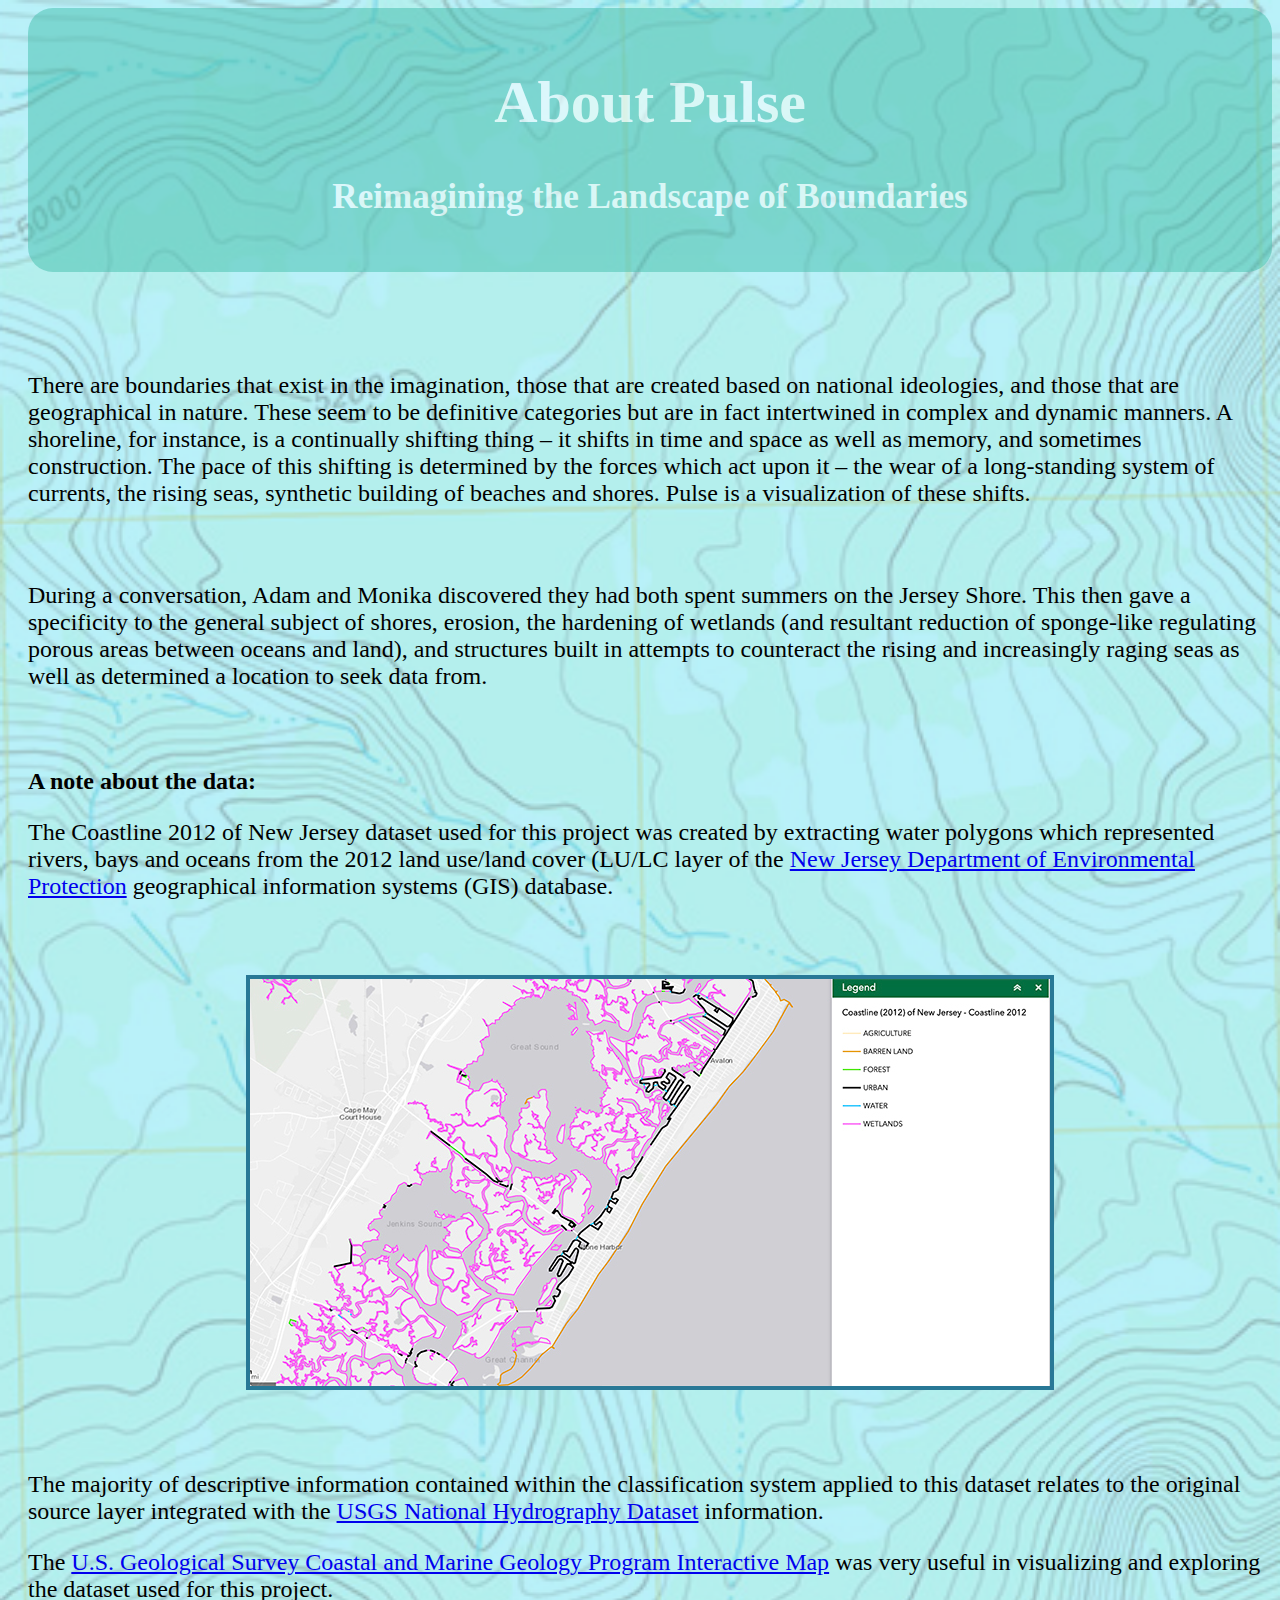
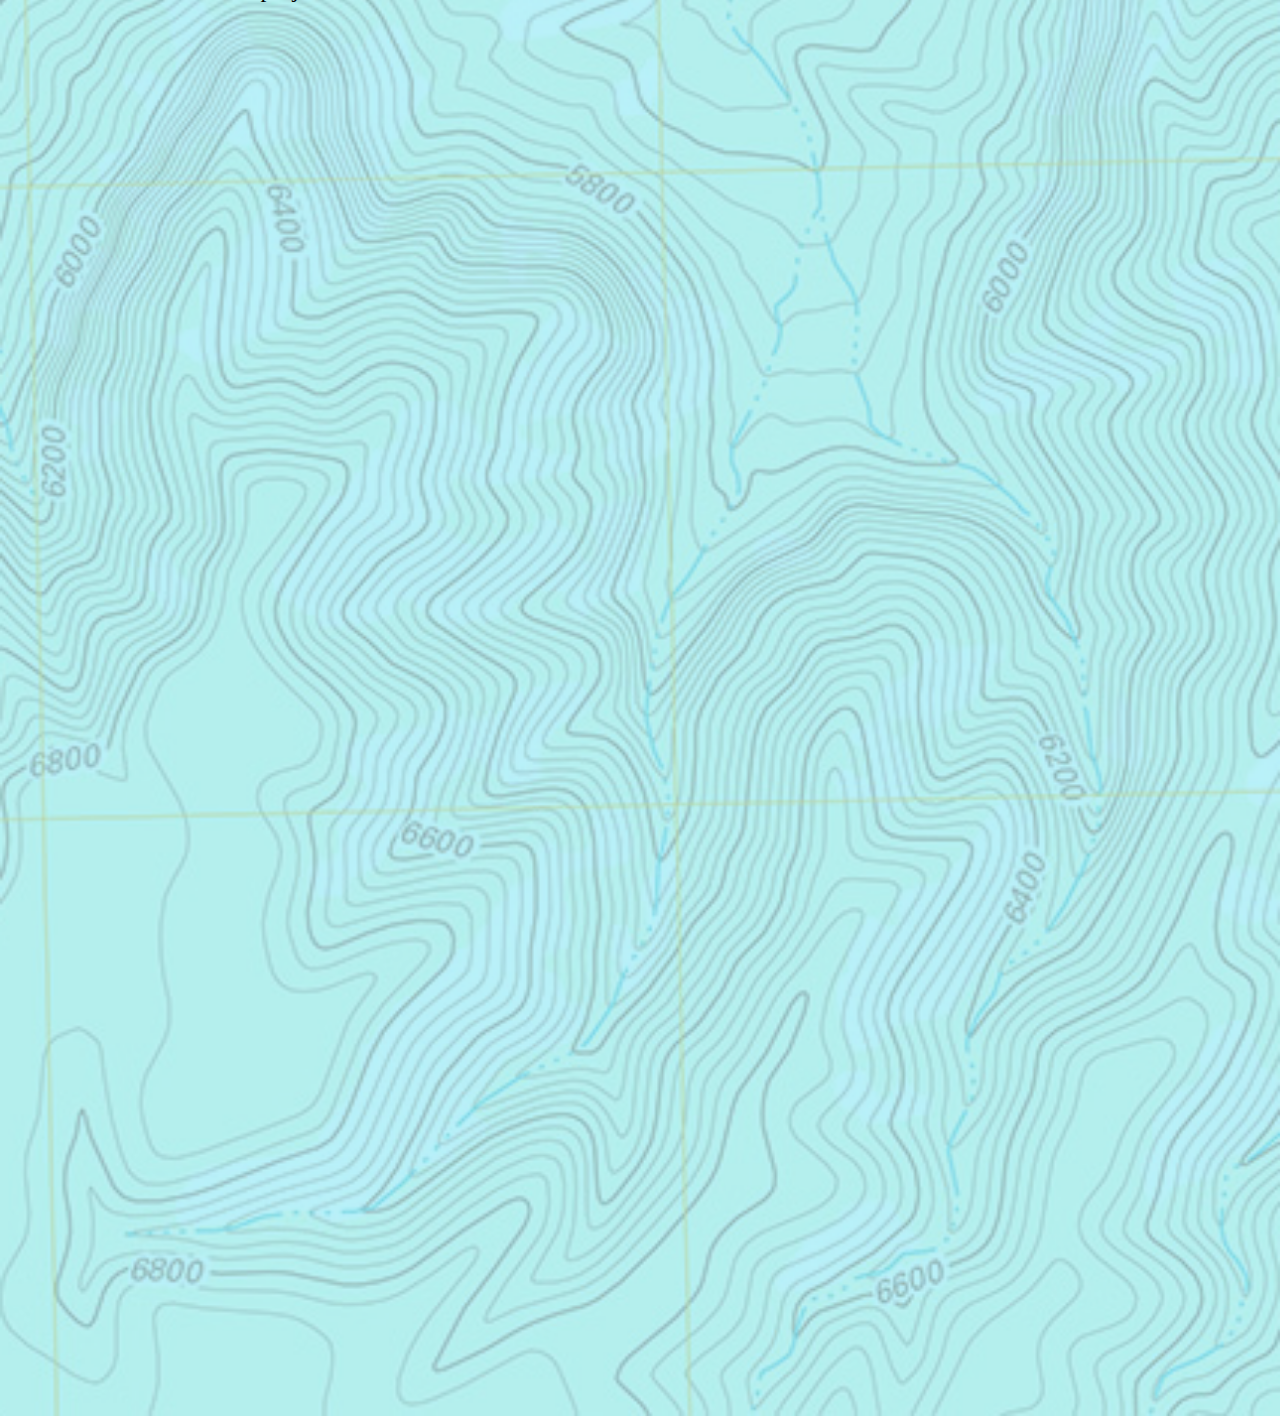
==== about.html @ c3c33cbd "initial files" ====
<!DOCTYPE html>
<html lang="en">
<head>
    <meta charset="UTF-8">
    <meta name="viewport" content="width=, initial-scale=1.0">
    <link href = "coastline.css" rel="stylesheet"/>
    <title>Pulse</title>
</head>

    <background>
        <div style="background-image: url('topographic_a.png');"></div>
    </background>


      <body>
     
        <div class="banner" style="padding:20px; text-align:center;">
            <div class="banner-content">
            <h1>About Pulse</h1>
            <h3>Reimagining the Landscape of Boundaries</h3>
            </div>
        </div>
        <div id="Info" class = "project_info"> 
            <p> There are boundaries that exist in the imagination, those that are created based on national ideologies, and those that are geographical in nature. These seem to be definitive categories but are in fact intertwined in complex and dynamic manners. A shoreline, for instance, is a continually shifting thing – it shifts in time and space as well as memory, and sometimes construction. The pace of this shifting is determined by the forces which act upon it – the wear of a long-standing system of currents, the rising seas, synthetic building of beaches and shores. Pulse is a visualization of these shifts. </p>
            <br>
            <p>
                During a conversation, Adam and Monika discovered they had both spent summers on the Jersey Shore. This then gave a specificity to the general subject of shores, erosion, the hardening of wetlands (and resultant reduction of sponge-like regulating porous areas between oceans and land), and structures built in attempts to counteract the rising and increasingly raging seas as well as determined a location to seek data from. 
            </p>
            <br>
            <br>
            <strong>A note about the data:</strong><br>
            <p>The Coastline 2012 of New Jersey dataset used for this project was created by extracting water polygons which represented rivers, bays and oceans from the 2012 land use/land cover (LU/LC layer of the <a href="https://www.nj.gov/dep/">New Jersey Department of Environmental Protection</a> geographical information systems (GIS) database.</p>
            <br>    
            <p class="aligncenter">
            <img src="map-example.jpg" alt="A map of the New Jersery Coastline" style='border:4px solid #287896' >
            </p><br>
            <p>The majority of descriptive information contained within the classification system applied to this dataset relates to the original source layer integrated with the <a href="https://www.usgs.gov/core-science-systems/ngp/national-hydrography/national-hydrography-dataset">USGS National Hydrography Dataset</a> information.</p>
                
            <p>
            The <a href="https://coastalmap.marine.usgs.gov/js_map/national/ShoreLC/">U.S. Geological Survey Coastal and Marine Geology Program Interactive Map</a> was very useful in visualizing and exploring the dataset used for this project.</p>
        </div>
    
</body>
</html>
---- coastline.css ----
body{
    background-color: rgb(186, 236, 240);
    font-family: 'Lucida Bright';
    font-size: 24px;
    height: 3000px;

    padding-left: 20px;
    background-image: url("topographic_a.png");
    background-position: center;
    background-repeat: no-repeat;
    background-size: cover; 


}
.banner {
    padding: 60px;
    border-radius: 25px;
    text-align: center;
    margin-left: 0px;
    margin-right: 0px;
    background: rgb(66, 189, 172);
    opacity:0.5;
    color: white;
    font-size: 30px;
  }
 
  .project_header{
    display: block;
    margin-left: auto;
    margin-right: auto;
    width: 100%;
  }
  p { margin: 10; 
  }

 .project_container {
    display:flex;
    flex-direction: column;
    align-items: center; 
    width: 100%;
    margin: 25px 0;
    display: flex;
    flex-direction: row;
    flex-wrap: wrap;
    justify-content: space-evenly;
    align-items: center;
 } 

 .project_monika {

    padding: 60px;
    border-radius: 25px;
    /* text-align: center; */
    margin-left: 0px;
    margin-right: 0px;
    background: rgb(66, 189, 172);
    opacity:0.5;
    color: black;
    font-size: 24px;
 }

 .project_adam{
    padding: 60px;
    border-radius: 25px;
    /* text-align: center; */
    margin-left: 0px;
    margin-right: 0px;
    background: rgb(66, 189, 172);
    opacity:0.5;
    color: black;
    font-size: 24px;
 }
 .project_image {
    width: 400px;
    height:250px;
    border: 5px solid #555;
    padding-left: 20px;
 }

 .project_info {
    display: block;
    width: 600px;
    align-items: left;
    margin-top: 100px;  
    width: 100%;
 }
 .project_button{
     font-size: 20px;
 }
 .project_extra {
     display: flex;
     flex-direction: column;
     align-items: center;
     margin:100px 0;
 } 

 #fluid-sketch-div{
     margin: auto;
 }

 .aligncenter {
     text-align: center;
 }
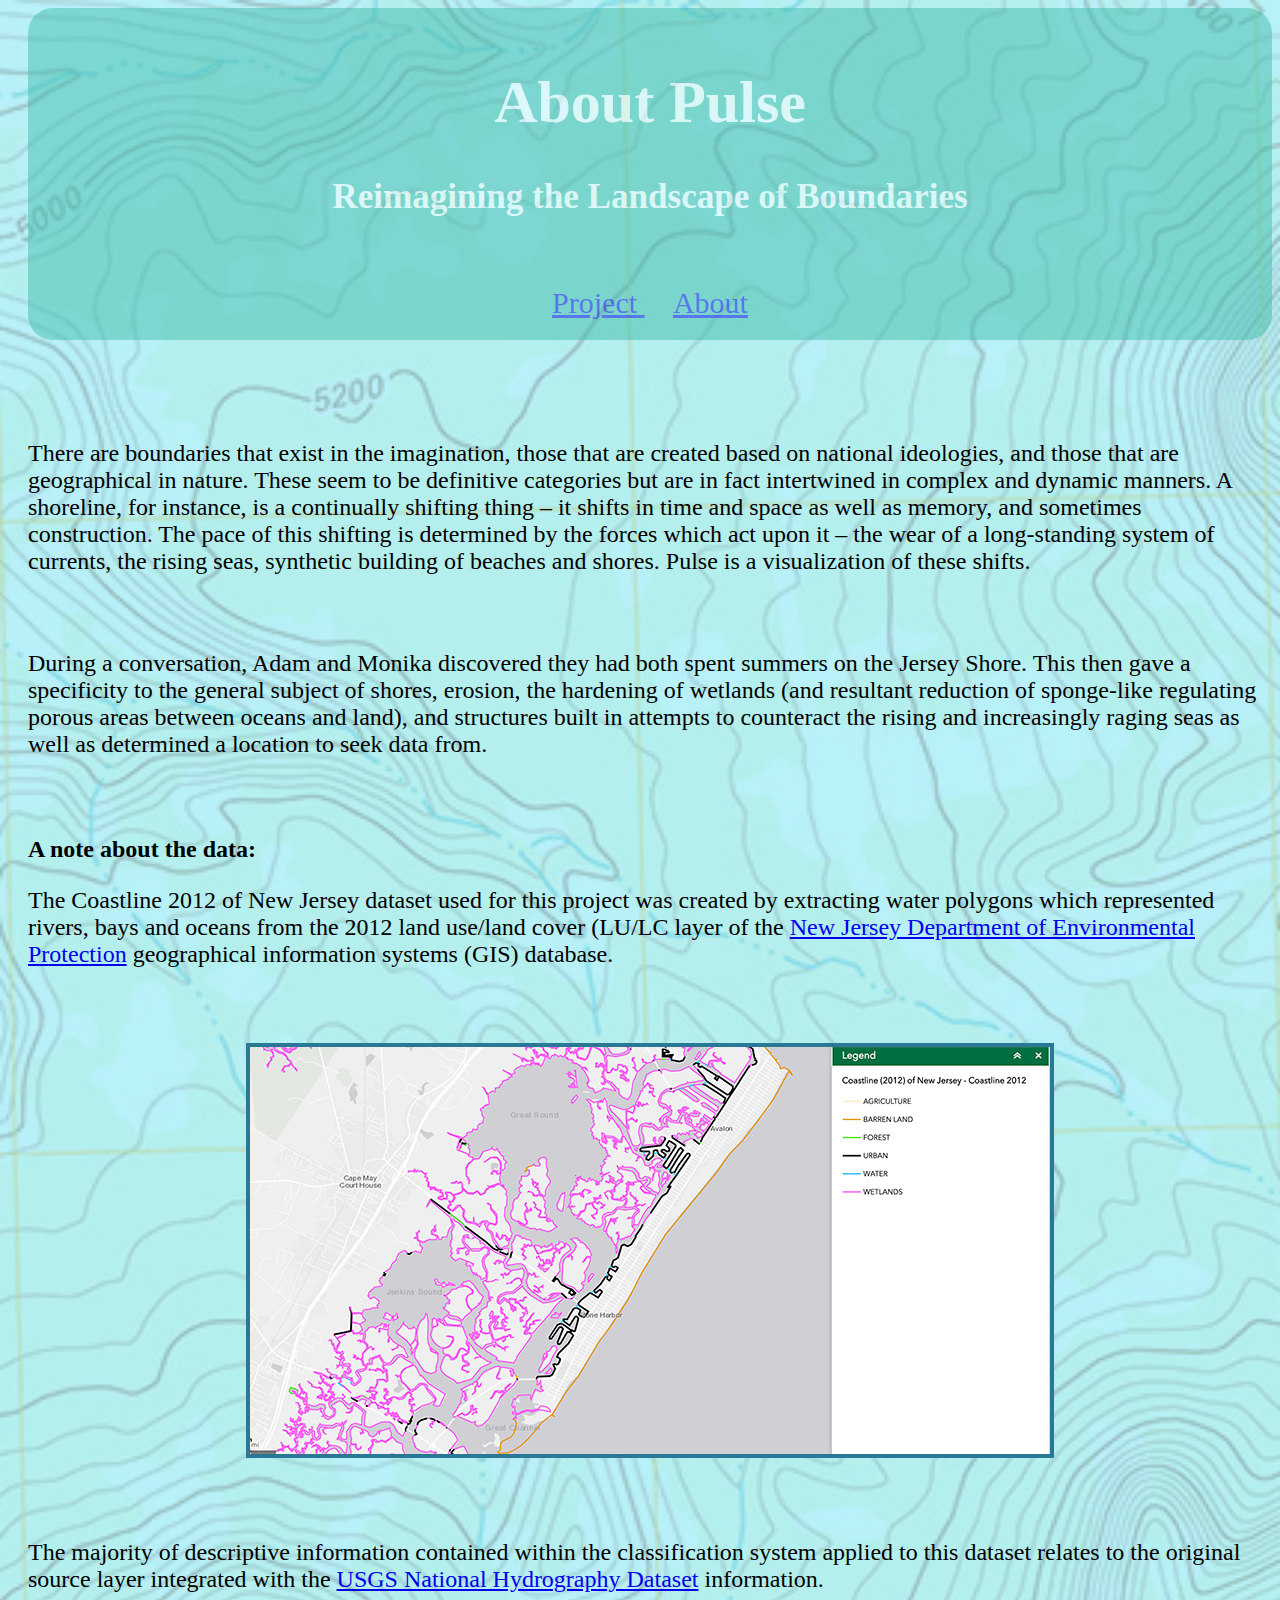
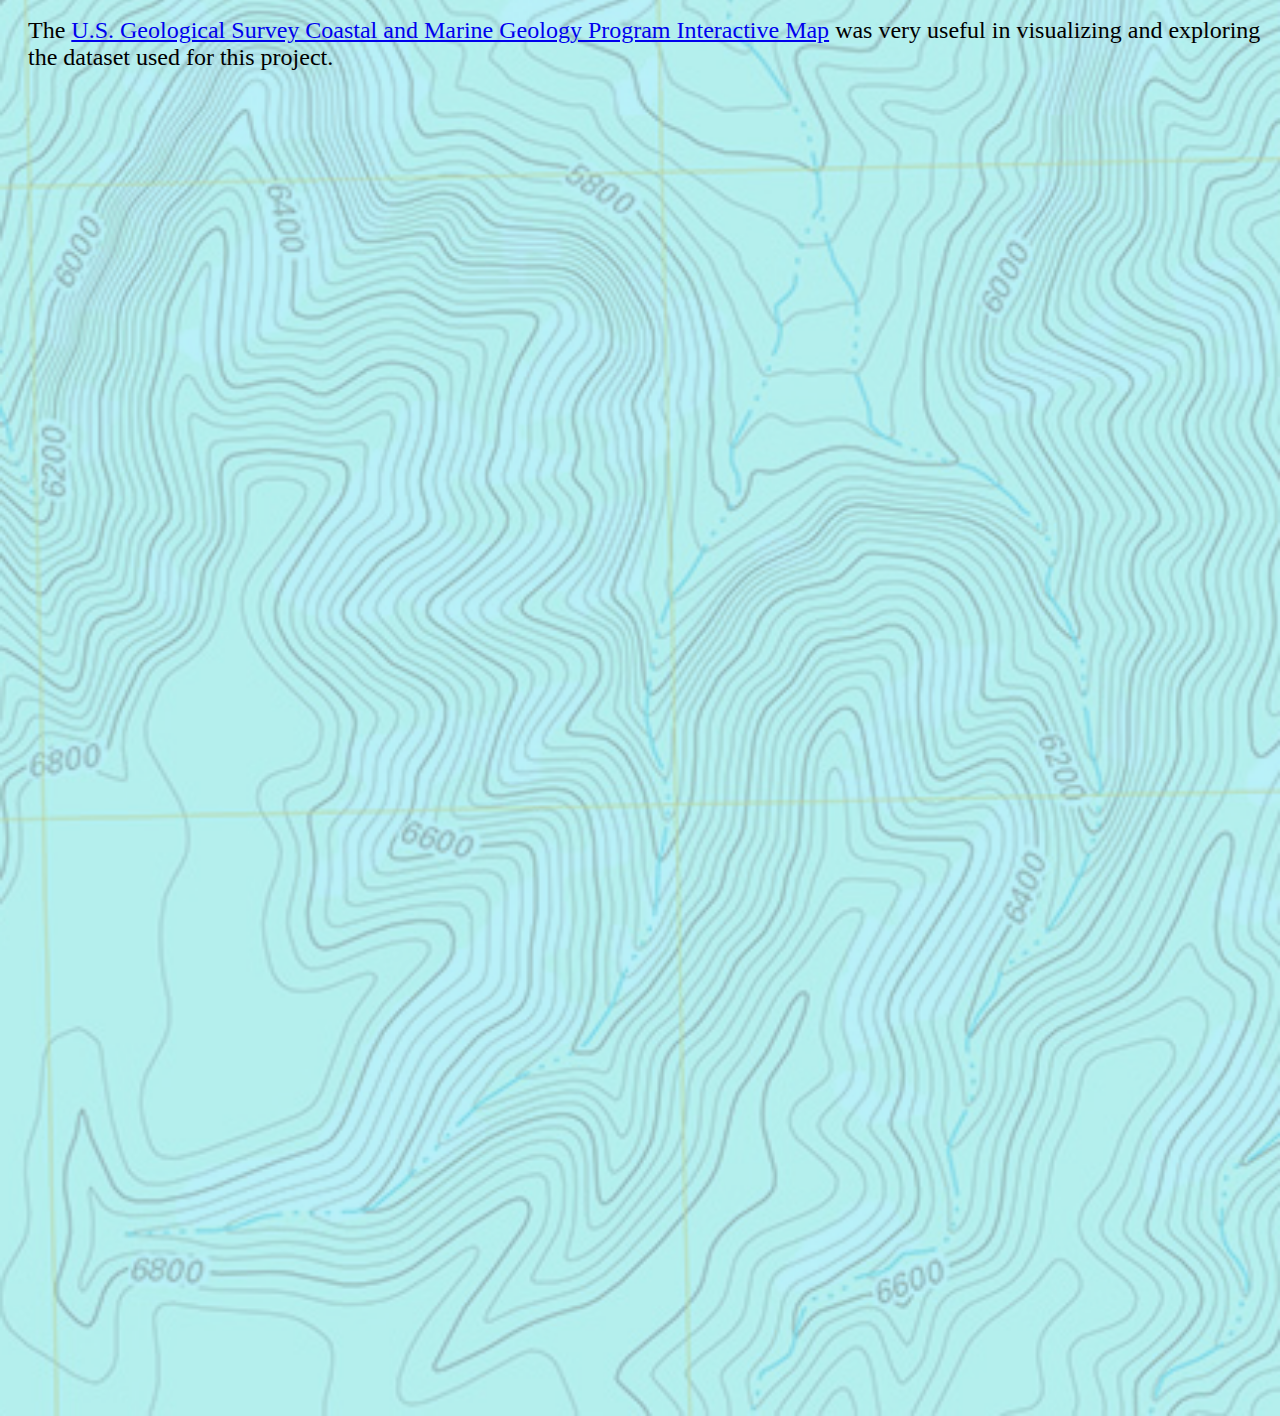
==== commit 7bb67d61: "added links to main page" ====
--- a/about.html
+++ b/about.html
@@ -18,6 +18,10 @@
             <div class="banner-content">
             <h1>About Pulse</h1>
             <h3>Reimagining the Landscape of Boundaries</h3>
+            <br>
+            <a href="index.html" class="btn btn-primary">Project </a>
+            <span>&nbsp &nbsp</span>
+            <a href="about.html" class="btn btn-primary">About</a>
             </div>
         </div>
         <div id="Info" class = "project_info"> 
